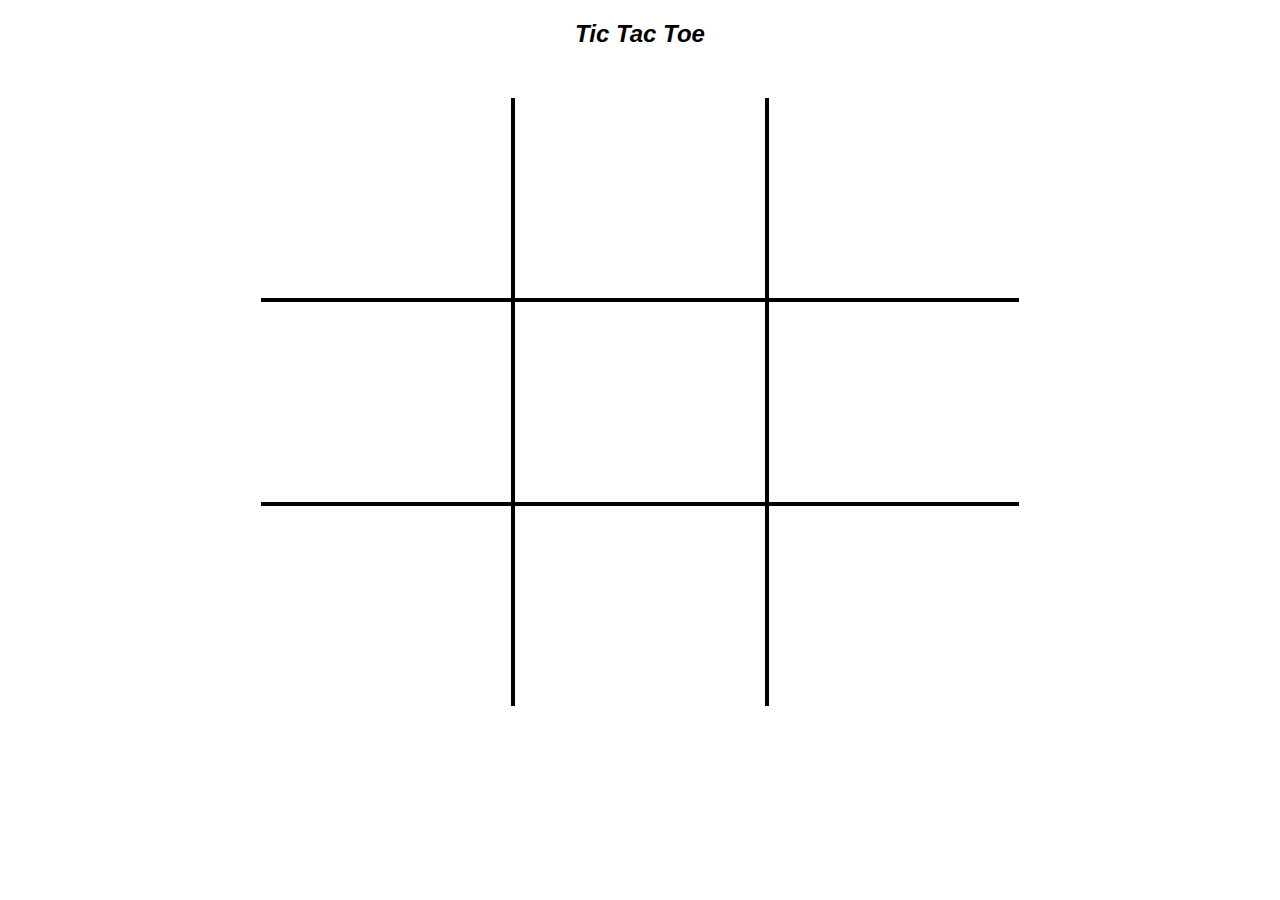
==== index.html @ 86872d99 "write comment and changes some of varuble name" ====
<!DOCTYPE html>
<html lang="en">

<head>
    <meta charset="UTF-8">
    <meta name="viewport" content="width=device-width, initial-scale=1.0">
    <meta http-equiv="X-UA-Compatible" content="ie=edge">
    <title>Tic Tac Toe</title>
    
    
</head>

<body>
     <h2 id="whoIsNext"> Tic Tac Toe </h2>
    <div class="contener1">
        <div id="number0"> </div>  
        <div id="number1"> </div>  
        <div id="number2"> </div>  
    </div>

  <div class="contener2">
    <div id="number3"> </div>  
    <div id="number4"> </div>  
    <div id="number5"> </div>  

  </div>


  <div class="contener3">
    <div id="number6"> </div>  
    <div id="number7"> </div>  
    <div id="number8"> </div>  
    
  </div>

  <link rel="stylesheet" href="style.css" />
  <script src="https://code.jquery.com/jquery-3.3.1.js"></script>

<script src="app.js"></script>
</body>

</html>
---- style.css ----
#whoIsNext{

    display: flex;
    justify-content:center;
    font-style: italic;
    font-family: 'Lucida Sans', 'Lucida Sans Regular', 'Lucida Grande', 'Lucida Sans Unicode', Geneva, Verdana, sans-serif


}




.contener1 {


   margin-top: 50px;
    display: flex;
    justify-content:center;

}




.contener2{

   
    display: flex;
    justify-content:center;

}


 .contener3 {



display: flex;
justify-content:center;


}





#number0 {

    width: 250px;
    height: 200px;
    border-bottom: 2px solid black;
    border-right: 2px solid black;

}



 #number1 
 {

    width: 250px;
    height: 200px;
    border-bottom: 2px solid black;
    border-right: 2px solid black;
    border-left: 2px solid black;


 }
 
 #number2 {


    border-bottom: 2px solid black;
    border-left: 2px solid black;
    width: 250px;
    height: 200px;

}



#number3 {

    width: 250px;
    height: 200px;
    border-right: 2px solid black;
    border-bottom: 2px solid black;
    border-top: 2px solid black;


}


#number4 {

    width: 250px;
    height: 200px;
    border-right: 2px solid black;
    border-bottom: 2px solid black;
    border-top: 2px solid black;
    border-left: 2px solid black;

}






#number5 {


    border-left: 2px solid black;
    border-bottom: 2px solid black;
    border-top: 2px solid black;

    width: 250px;
    height: 200px;

}

#number6 {

    border-top: 2px solid black;
    border-right: 2px solid black;
    width: 250px;
    height: 200px;

}


 #number7 
 {
    
    border-top: 2px solid black;
    border-right: 2px solid black;
    border-left: 2px solid black;
    width: 250px;
    height: 200px;


 }
 
 #number8 {

    border-top: 2px solid black;
    border-left: 2px solid black;
    width: 250px;
    height: 200px;

}



.shake {
    /* Start the shake animation and make the animation last for 0.5 seconds */
    animation: shake 0.5s; 
  
    /* When the animation is finished, start again */
    animation-iteration-count: infinite; 
  }
  
  @keyframes shake {
    0% { transform: translate(1px, 1px) rotate(0deg); }
    10% { transform: translate(-1px, -2px) rotate(-1deg); }
    20% { transform: translate(-3px, 0px) rotate(1deg); }
    30% { transform: translate(3px, 2px) rotate(0deg); }
    40% { transform: translate(1px, -1px) rotate(1deg); }
    50% { transform: translate(-1px, 2px) rotate(-1deg); }
    60% { transform: translate(-3px, 1px) rotate(0deg); }
    70% { transform: translate(3px, 1px) rotate(-1deg); }
    80% { transform: translate(-1px, -1px) rotate(1deg); }
    90% { transform: translate(1px, 2px) rotate(0deg); }
    100% { transform: translate(1px, -2px) rotate(-1deg); }
  }
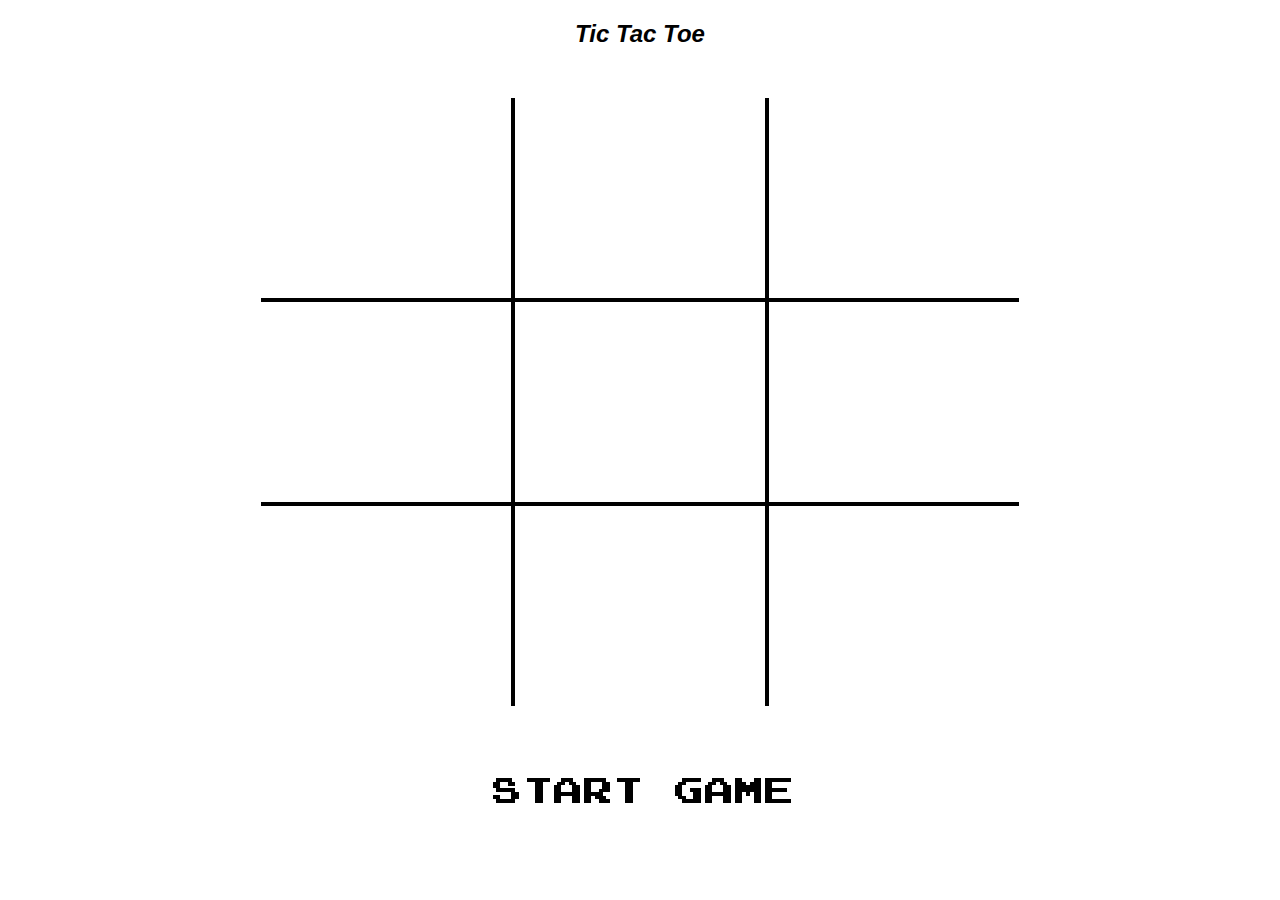
==== commit 447e006e: "add img start game , add class to the img , remove pop message , tell the player x or o is win" ====
--- a/index.html
+++ b/index.html
@@ -13,26 +13,29 @@
 <body>
      <h2 id="whoIsNext"> Tic Tac Toe </h2>
     <div class="contener1">
-        <div id="number0"> </div>  
-        <div id="number1"> </div>  
-        <div id="number2"> </div>  
+        <div   id="number0"> </div>  
+        <div   id="number1"> </div>  
+        <div  id="number2"> </div>  
     </div>
 
   <div class="contener2">
-    <div id="number3"> </div>  
-    <div id="number4"> </div>  
-    <div id="number5"> </div>  
+    <div  id="number3"> </div>  
+    <div  id="number4"> </div>  
+    <div  id="number5"> </div>  
 
   </div>
 
 
   <div class="contener3">
-    <div id="number6"> </div>  
-    <div id="number7"> </div>  
-    <div id="number8"> </div>  
+    <div  id="number6"> </div>  
+    <div   id="number7"> </div>  
+    <div   id="number8"> </div>  
     
   </div>
+<div class="start-game">
 
+  <img  id="start" src="start-game.png" >
+</div>
   <link rel="stylesheet" href="style.css" />
   <script src="https://code.jquery.com/jquery-3.3.1.js"></script>
 
--- a/style.css
+++ b/style.css
@@ -1,5 +1,11 @@
-
-
+.start-game {
+
+    display: flex;
+    justify-content:center;
+    
+
+
+}
 
 
 #whoIsNext{
@@ -11,7 +17,6 @@
 
 
 }
-
 
 
 
@@ -176,11 +181,28 @@
     60% { transform: translate(-3px, 1px) rotate(0deg); }
     70% { transform: translate(3px, 1px) rotate(-1deg); }
     80% { transform: translate(-1px, -1px) rotate(1deg); }
-    90% { transform: translate(1px, 2px) rotate(0deg); }
-    100% { transform: translate(1px, -2px) rotate(-1deg); }
+
   }
 
 
+  @media only screen and (max-width: 400px) {
+    img {
+
+       width: 100px;
+       height: 100px;
+    }
+    #number0,#number1,#number2,#number3,#number4,#number5,#number6
+    ,#number7,#number8{
+
+        width: 100px;
+        height: 100px;
+
+    }
+
+    
+  }
+
+
 
   
 
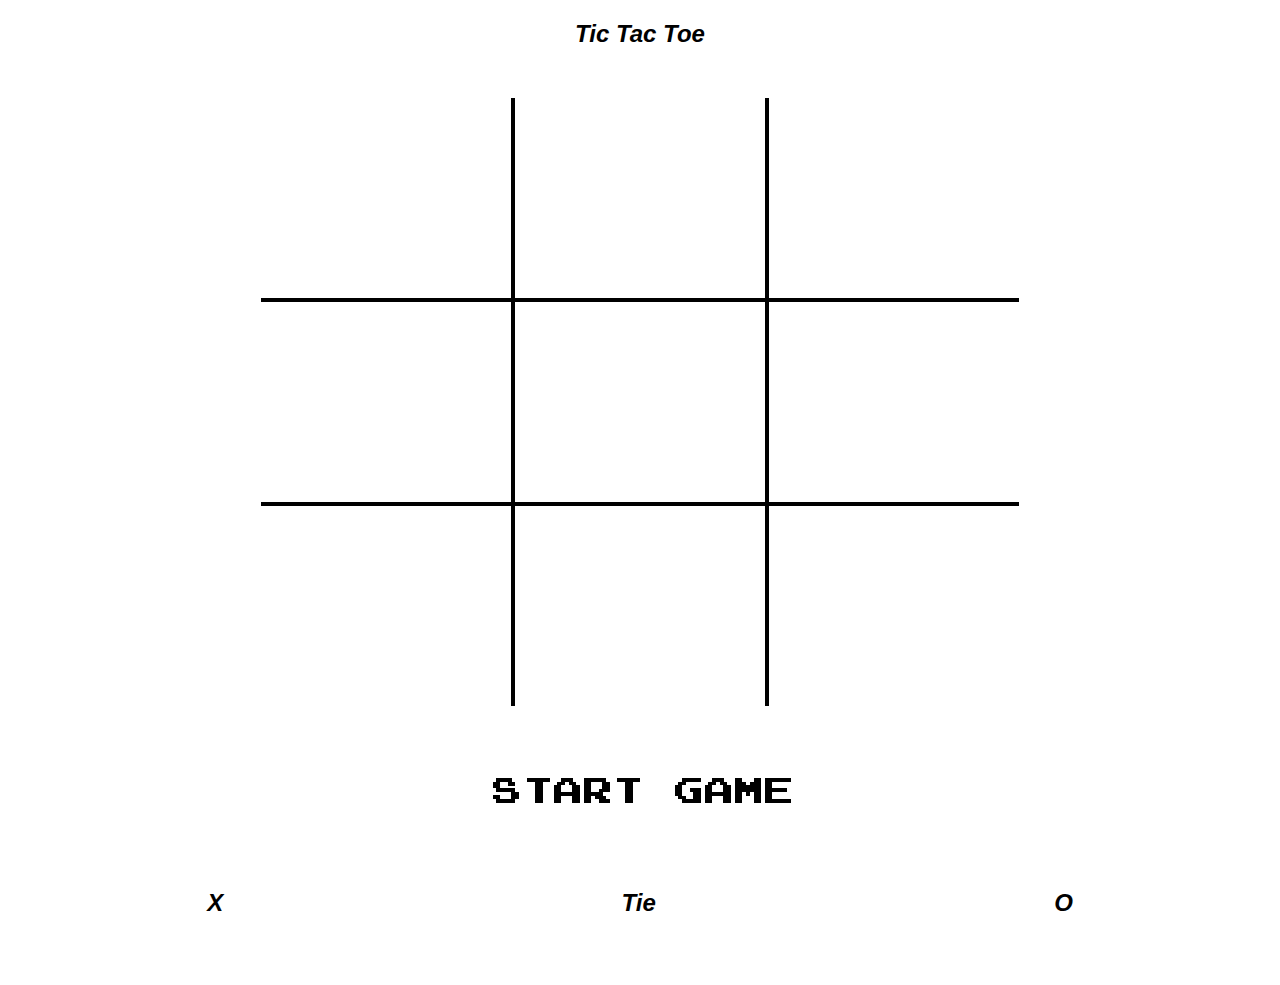
==== commit 44e85358: "allow player to play  rounds game  with a win, lose and tie counter" ====
--- a/index.html
+++ b/index.html
@@ -36,6 +36,24 @@
 
   <img  id="start" src="start-game.png" >
 </div>
+
+<div class="conterOfWin">
+
+<h2>X</h2>
+<h2>Tie</h2>
+<h2>O</h2>
+
+</div>
+<div class="conterOfWin2">
+
+<h2 id="xCount"></h2>
+<h2 id="OCount"></h2>
+<h2 id="TieCount"></h2>
+
+
+
+</div>
+
   <link rel="stylesheet" href="style.css" />
   <script src="https://code.jquery.com/jquery-3.3.1.js"></script>
 
--- a/style.css
+++ b/style.css
@@ -1,3 +1,34 @@
+#xCount{
+
+
+padding-left: 2px;
+
+
+}
+.conterOfWin{
+
+     display: flex;
+    justify-content:space-around; 
+    font-style: italic;
+    font-family: 'Lucida Sans', 'Lucida Sans Regular', 'Lucida Grande', 'Lucida Sans Unicode', Geneva, Verdana, sans-serif
+    
+    
+
+}
+
+.conterOfWin2{
+
+     display: flex;
+    justify-content:space-around; 
+    font-style: italic;
+    font-family: 'Lucida Sans', 'Lucida Sans Regular', 'Lucida Grande', 'Lucida Sans Unicode', Geneva, Verdana, sans-serif
+    
+
+}
+
+
+
+
 .start-game {
 
     display: flex;
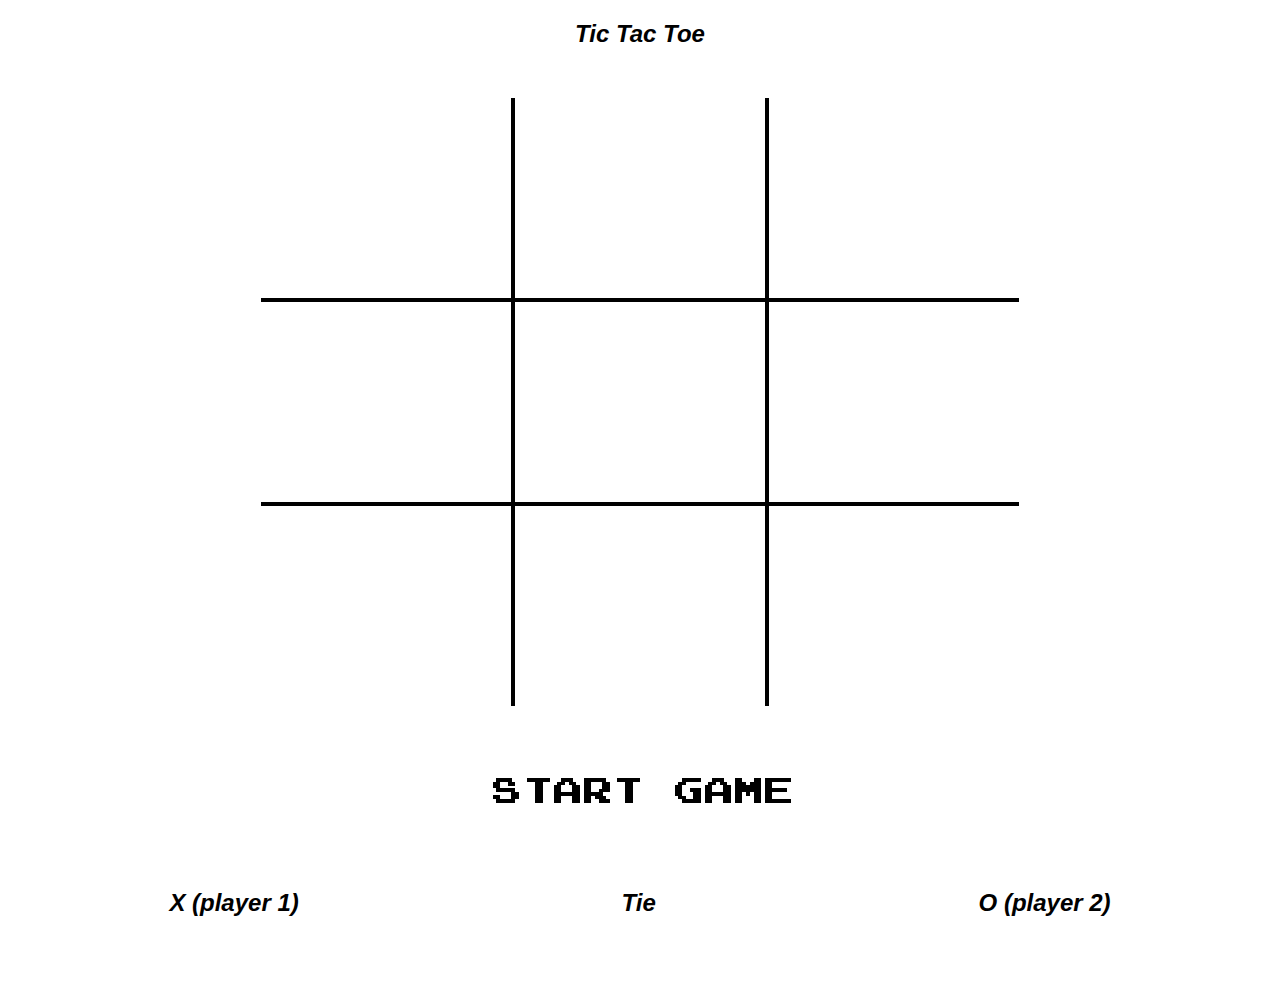
==== commit 593fd30d: "add funcition to contener of count" ====
--- a/index.html
+++ b/index.html
@@ -39,9 +39,9 @@
 
 <div class="conterOfWin">
 
-<h2>X</h2>
+<h2>X (player 1)</h2>
 <h2>Tie</h2>
-<h2>O</h2>
+<h2>O (player 2)</h2>
 
 </div>
 <div class="conterOfWin2">
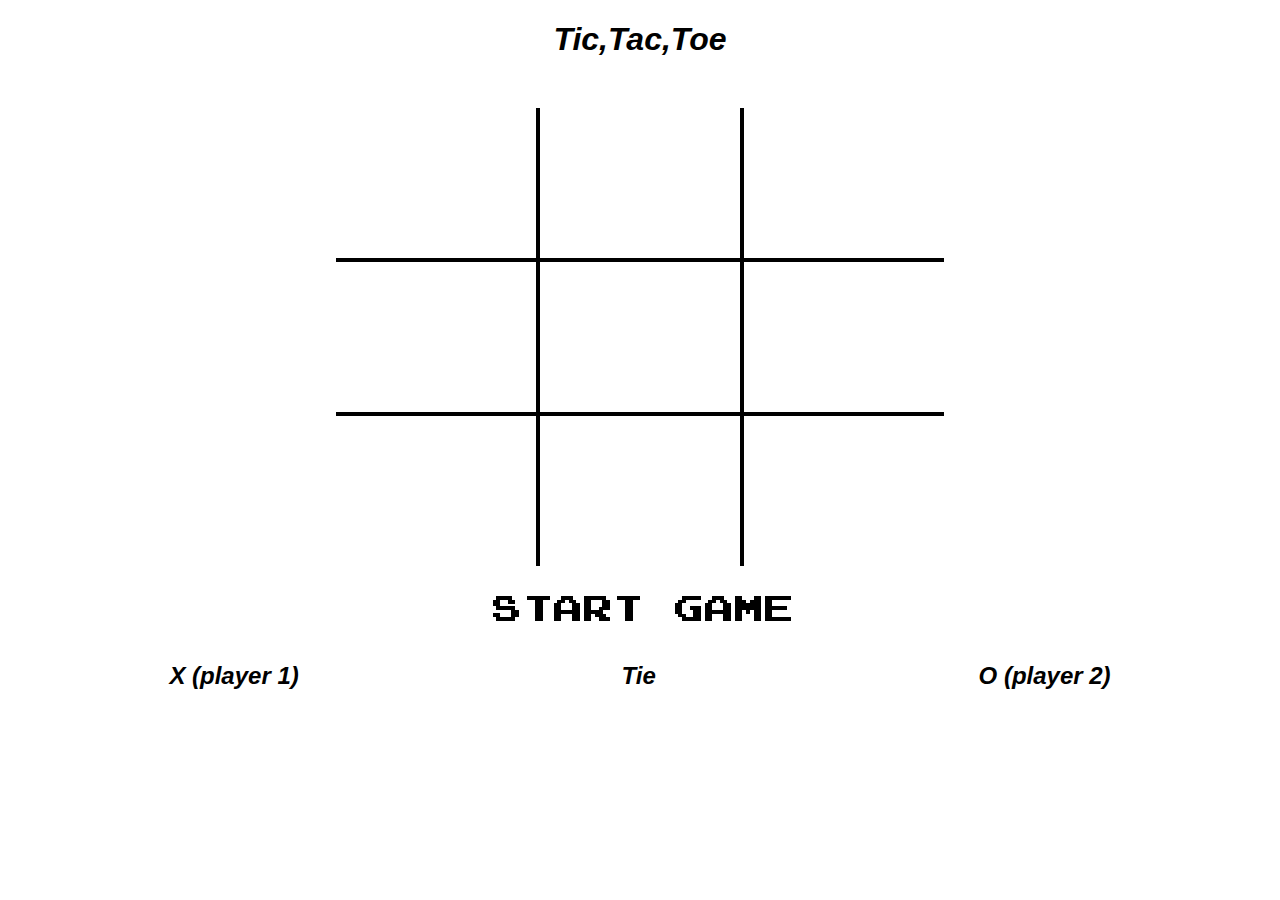
==== commit 72b6a396: "change the font and fix the responsive" ====
--- a/index.html
+++ b/index.html
@@ -11,7 +11,7 @@
 </head>
 
 <body>
-     <h2 id="whoIsNext"> Tic Tac Toe </h2>
+     <h1 id="whoIsNext"> Tic,Tac,Toe </h1>
     <div class="contener1">
         <div   id="number0"> </div>  
         <div   id="number1"> </div>  
--- a/style.css
+++ b/style.css
@@ -1,50 +1,43 @@
-#xCount{
-
-
-padding-left: 2px;
-
-
-}
+
 .conterOfWin{
+
+     display: flex;
+     flex-direction: row;
+    justify-content: space-around;
+    font-style: italic;
+    font-family: "ARCADECLASSIC", 'Lucida Sans Regular', 'Lucida Grande', 'Lucida Sans Unicode', Geneva, Verdana, sans-serif
+    
+    
+
+}
+
+.conterOfWin2{
 
      display: flex;
     justify-content:space-around; 
     font-style: italic;
-    font-family: 'Lucida Sans', 'Lucida Sans Regular', 'Lucida Grande', 'Lucida Sans Unicode', Geneva, Verdana, sans-serif
-    
-    
-
-}
-
-.conterOfWin2{
-
-     display: flex;
-    justify-content:space-around; 
+    font-family: "ARCADECLASSIC", 'Lucida Sans Regular', 'Lucida Grande', 'Lucida Sans Unicode', Geneva, Verdana, sans-serif
+    
+
+}
+
+
+
+
+.start-game {
+
+    display: flex;
+    justify-content:center;
+    padding-top: 10px;
+}
+
+
+#whoIsNext{
+
+    display: flex;
+    justify-content:center;
     font-style: italic;
-    font-family: 'Lucida Sans', 'Lucida Sans Regular', 'Lucida Grande', 'Lucida Sans Unicode', Geneva, Verdana, sans-serif
-    
-
-}
-
-
-
-
-.start-game {
-
-    display: flex;
-    justify-content:center;
-    
-
-
-}
-
-
-#whoIsNext{
-
-    display: flex;
-    justify-content:center;
-    font-style: italic;
-    font-family: 'Lucida Sans', 'Lucida Sans Regular', 'Lucida Grande', 'Lucida Sans Unicode', Geneva, Verdana, sans-serif
+    font-family: "ARCADECLASSIC", 'Lucida Sans Regular', 'Lucida Grande', 'Lucida Sans Unicode', Geneva, Verdana, sans-serif
 
 
 }
@@ -88,8 +81,8 @@
 
 #number0 {
 
-    width: 250px;
-    height: 200px;
+    width: 200px;
+    height: 150px;
     border-bottom: 2px solid black;
     border-right: 2px solid black;
 
@@ -100,8 +93,8 @@
  #number1 
  {
 
-    width: 250px;
-    height: 200px;
+    width: 200px;
+    height: 150px;
     border-bottom: 2px solid black;
     border-right: 2px solid black;
     border-left: 2px solid black;
@@ -114,8 +107,8 @@
 
     border-bottom: 2px solid black;
     border-left: 2px solid black;
-    width: 250px;
-    height: 200px;
+    width: 200px;
+    height: 150px;
 
 }
 
@@ -123,8 +116,8 @@
 
 #number3 {
 
-    width: 250px;
-    height: 200px;
+    width: 200px;
+    height: 150px;
     border-right: 2px solid black;
     border-bottom: 2px solid black;
     border-top: 2px solid black;
@@ -135,8 +128,8 @@
 
 #number4 {
 
-    width: 250px;
-    height: 200px;
+    width: 200px;
+    height: 150px;
     border-right: 2px solid black;
     border-bottom: 2px solid black;
     border-top: 2px solid black;
@@ -156,8 +149,8 @@
     border-bottom: 2px solid black;
     border-top: 2px solid black;
 
-    width: 250px;
-    height: 200px;
+    width: 200px;
+    height: 150px;
 
 }
 
@@ -165,8 +158,8 @@
 
     border-top: 2px solid black;
     border-right: 2px solid black;
-    width: 250px;
-    height: 200px;
+    width: 200px;
+    height: 150px;
 
 }
 
@@ -177,8 +170,8 @@
     border-top: 2px solid black;
     border-right: 2px solid black;
     border-left: 2px solid black;
-    width: 250px;
-    height: 200px;
+    width: 200px;
+    height: 150px;
 
 
  }
@@ -187,8 +180,8 @@
 
     border-top: 2px solid black;
     border-left: 2px solid black;
-    width: 250px;
-    height: 200px;
+    width: 200px;
+    height: 150px;
 
 }
 
@@ -230,10 +223,27 @@
 
     }
 
+    #start{
+
+         width: 200px;
+
+    }
+
     
   }
 
 
 
+  @font-face {
+    font-family: "ARCADECLASSIC";
+    src: url("pizzadudedotdk.txt");
+    src: 
+    url("pizzadudedotdk.txt") format("woff"),
+    url("pizzadudedotdk.txt") format("opentype"),
+    url("pizzadudedotdk.txt") format("svg");
+    }
+
+
+
   
 
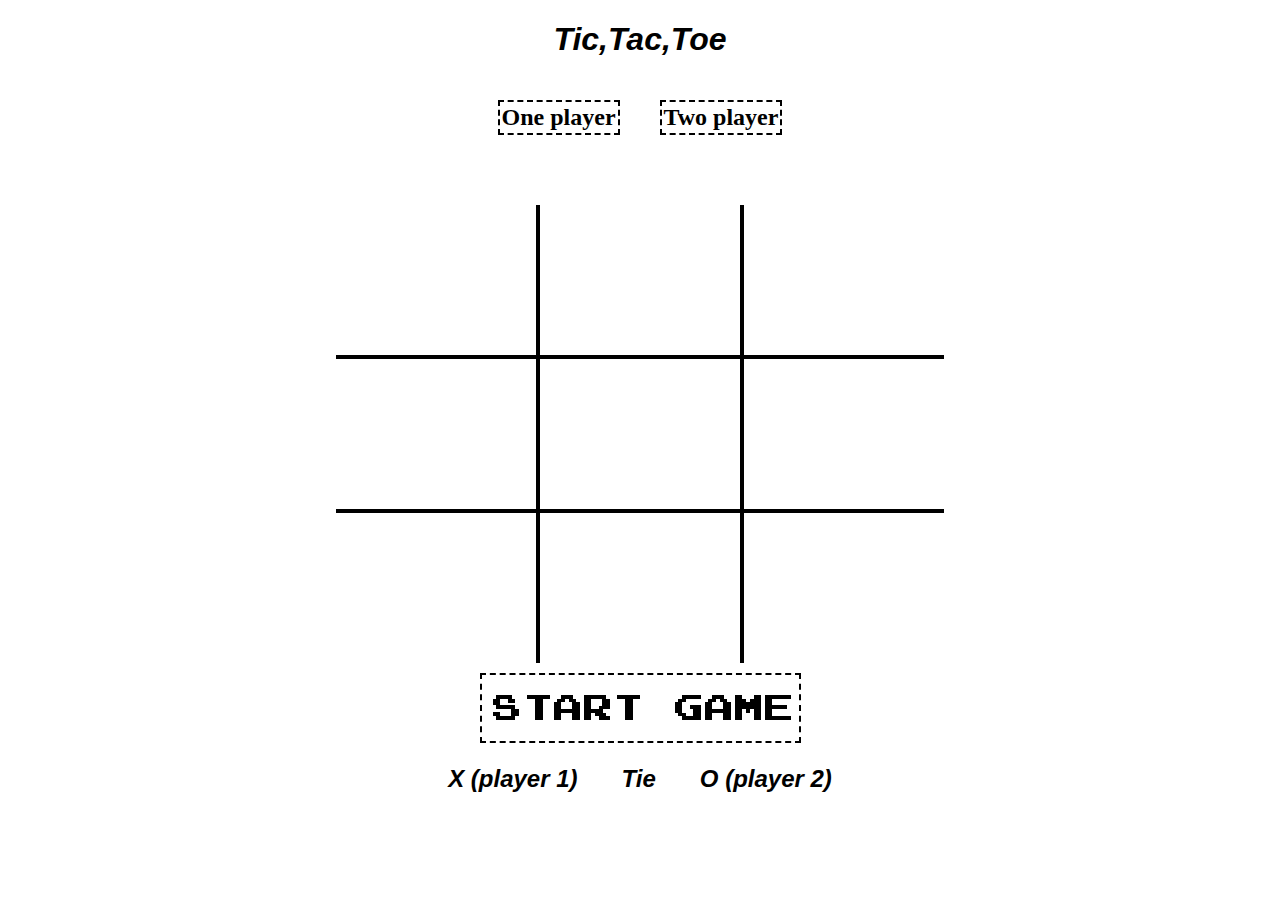
==== commit f1b83b5b: "changes in css" ====
--- a/index.html
+++ b/index.html
@@ -11,8 +11,14 @@
 </head>
 
 <body>
+
      <h1 id="whoIsNext"> Tic,Tac,Toe </h1>
-    <div class="contener1">
+     <div class="theHeder">
+     <h2 id="oneplayer"> One player  </h2>
+     <h2 id=twoplayer> Two player </h2>
+    </div>
+
+     <div class="contener1">
         <div   id="number0"> </div>  
         <div   id="number1"> </div>  
         <div  id="number2"> </div>  
@@ -39,16 +45,16 @@
 
 <div class="conterOfWin">
 
-<h2>X (player 1)</h2>
-<h2>Tie</h2>
-<h2>O (player 2)</h2>
+<h2 class=win>X (player 1)</h2>
+<h2 class=win>Tie</h2>
+<h2 class=win>O (player 2)</h2>
 
 </div>
 <div class="conterOfWin2">
 
-<h2 id="xCount"></h2>
-<h2 id="OCount"></h2>
-<h2 id="TieCount"></h2>
+<h2 class=wincount id="xCount"></h2>
+<h2 class=wincount id="OCount"></h2>
+<h2 class=wincount id="TieCount"></h2>
 
 
 
--- a/style.css
+++ b/style.css
@@ -1,24 +1,55 @@
 
-.conterOfWin{
-
-     display: flex;
-     flex-direction: row;
-    justify-content: space-around;
+.win{
+
+    padding: 2px;
+    margin: 20px;
+
+}
+
+
+.wincount{
+
+    padding: 2px;
+    margin: 35px;
+
+
+}
+
+#oneplayer{
+    padding: 2px;
+    margin: 20px;
+    border : 2px dashed black;
+}
+
+#twoplayer{
+    padding: 2px;
+    margin: 20px;
+    border : 2px dashed black;
+}
+
+
+.theHeder {
+    display: flex;
+    justify-content: center;
+    font-family: "ARCADECLASSIC", 'Lucida Sans Regular';
+
+
+}
+
+.conterOfWin {
+
+    display: flex;
+    justify-content: center;
     font-style: italic;
     font-family: "ARCADECLASSIC", 'Lucida Sans Regular', 'Lucida Grande', 'Lucida Sans Unicode', Geneva, Verdana, sans-serif
-    
-    
-
-}
-
-.conterOfWin2{
-
-     display: flex;
-    justify-content:space-around; 
+}
+
+.conterOfWin2 {
+
+    display: flex;
+    justify-content: center;
     font-style: italic;
     font-family: "ARCADECLASSIC", 'Lucida Sans Regular', 'Lucida Grande', 'Lucida Sans Unicode', Geneva, Verdana, sans-serif
-    
-
 }
 
 
@@ -27,19 +58,23 @@
 .start-game {
 
     display: flex;
-    justify-content:center;
+    justify-content: center;
     padding-top: 10px;
 }
 
-
-#whoIsNext{
-
-    display: flex;
-    justify-content:center;
+#start{
+
+    border : 2px dashed black;
+
+}
+
+
+#whoIsNext {
+
+    display: flex;
+    justify-content: center;
     font-style: italic;
     font-family: "ARCADECLASSIC", 'Lucida Sans Regular', 'Lucida Grande', 'Lucida Sans Unicode', Geneva, Verdana, sans-serif
-
-
 }
 
 
@@ -47,30 +82,30 @@
 .contener1 {
 
 
-   margin-top: 50px;
-    display: flex;
-    justify-content:center;
-
-}
-
-
-
-
-.contener2{
-
-   
-    display: flex;
-    justify-content:center;
-
-}
-
-
- .contener3 {
-
-
-
-display: flex;
-justify-content:center;
+    margin-top: 50px;
+    display: flex;
+    justify-content: center;
+
+}
+
+
+
+
+.contener2 {
+
+
+    display: flex;
+    justify-content: center;
+
+}
+
+
+.contener3 {
+
+
+
+    display: flex;
+    justify-content: center;
 
 
 }
@@ -90,19 +125,18 @@
 
 
 
- #number1 
- {
-
-    width: 200px;
-    height: 150px;
-    border-bottom: 2px solid black;
-    border-right: 2px solid black;
-    border-left: 2px solid black;
-
-
- }
- 
- #number2 {
+#number1 {
+
+    width: 200px;
+    height: 150px;
+    border-bottom: 2px solid black;
+    border-right: 2px solid black;
+    border-left: 2px solid black;
+
+
+}
+
+#number2 {
 
 
     border-bottom: 2px solid black;
@@ -164,19 +198,18 @@
 }
 
 
- #number7 
- {
-    
-    border-top: 2px solid black;
-    border-right: 2px solid black;
-    border-left: 2px solid black;
-    width: 200px;
-    height: 150px;
-
-
- }
- 
- #number8 {
+#number7 {
+
+    border-top: 2px solid black;
+    border-right: 2px solid black;
+    border-left: 2px solid black;
+    width: 200px;
+    height: 150px;
+
+
+}
+
+#number8 {
 
     border-top: 2px solid black;
     border-left: 2px solid black;
@@ -189,61 +222,102 @@
 
 .shake {
     /* Start the shake animation and make the animation last for 0.5 seconds */
-    animation: shake 0.5s; 
-  
+    animation: shake 0.5s;
+
     /* When the animation is finished, start again */
-    animation-iteration-count: infinite; 
-  }
-  
-  @keyframes shake {
-    0% { transform: translate(1px, 1px) rotate(0deg); }
-    10% { transform: translate(-1px, -2px) rotate(-1deg); }
-    20% { transform: translate(-3px, 0px) rotate(1deg); }
-    30% { transform: translate(3px, 2px) rotate(0deg); }
-    40% { transform: translate(1px, -1px) rotate(1deg); }
-    50% { transform: translate(-1px, 2px) rotate(-1deg); }
-    60% { transform: translate(-3px, 1px) rotate(0deg); }
-    70% { transform: translate(3px, 1px) rotate(-1deg); }
-    80% { transform: translate(-1px, -1px) rotate(1deg); }
-
-  }
-
-
-  @media only screen and (max-width: 400px) {
+    animation-iteration-count: infinite;
+}
+
+@keyframes shake {
+    0% {
+        transform: translate(1px, 1px) rotate(0deg);
+    }
+
+    10% {
+        transform: translate(-1px, -2px) rotate(-1deg);
+    }
+
+    20% {
+        transform: translate(-3px, 0px) rotate(1deg);
+    }
+
+    30% {
+        transform: translate(3px, 2px) rotate(0deg);
+    }
+
+    40% {
+        transform: translate(1px, -1px) rotate(1deg);
+    }
+
+    50% {
+        transform: translate(-1px, 2px) rotate(-1deg);
+    }
+
+    60% {
+        transform: translate(-3px, 1px) rotate(0deg);
+    }
+
+    70% {
+        transform: translate(3px, 1px) rotate(-1deg);
+    }
+
+    80% {
+        transform: translate(-1px, -1px) rotate(1deg);
+    }
+
+}
+
+
+@media only screen and (max-width: 400px) {
     img {
-
-       width: 100px;
-       height: 100px;
-    }
-    #number0,#number1,#number2,#number3,#number4,#number5,#number6
-    ,#number7,#number8{
 
         width: 100px;
         height: 100px;
-
-    }
-
-    #start{
-
-         width: 200px;
-
-    }
-
-    
-  }
-
-
-
-  @font-face {
+    }
+
+    #number0,
+    #number1,
+    #number2,
+    #number3,
+    #number4,
+    #number5,
+    #number6,
+    #number7,
+    #number8 {
+
+        width: 100px;
+        height: 100px;
+
+    }
+
+    #start {
+
+        width: 200px;
+
+    }
+.win h2{
+
+    font-size: 20px;
+    margin: 5px;
+
+
+}
+
+.wincount{
+    font-size: 20px;
+    margin: 5px;
+
+}
+
+}
+
+
+
+@font-face {
     font-family: "ARCADECLASSIC";
     src: url("pizzadudedotdk.txt");
-    src: 
-    url("pizzadudedotdk.txt") format("woff"),
-    url("pizzadudedotdk.txt") format("opentype"),
-    url("pizzadudedotdk.txt") format("svg");
-    }
-
-
-
-  
-
+    src:
+        url("pizzadudedotdk.txt") format("woff"),
+        url("pizzadudedotdk.txt") format("opentype"),
+        url("pizzadudedotdk.txt") format("svg");
+}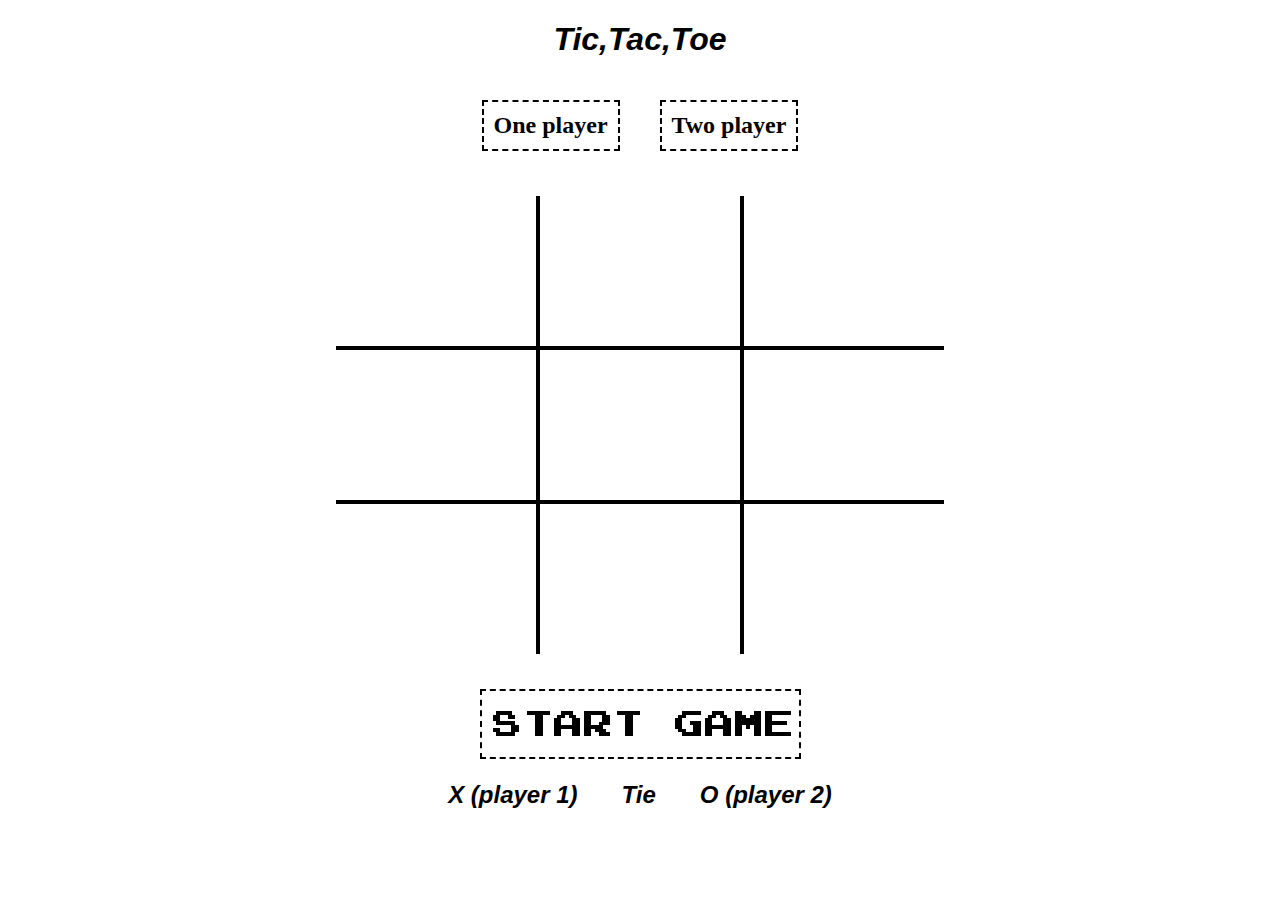
==== commit e26b2d3f: "Create an AI funcition only randomly and change some of css page" ====
--- a/index.html
+++ b/index.html
@@ -2,68 +2,74 @@
 <html lang="en">
 
 <head>
-    <meta charset="UTF-8">
-    <meta name="viewport" content="width=device-width, initial-scale=1.0">
-    <meta http-equiv="X-UA-Compatible" content="ie=edge">
-    <title>Tic Tac Toe</title>
-    
-    
+  <meta charset="UTF-8">
+  <meta name="viewport" content="width=device-width, initial-scale=1.0">
+  <meta http-equiv="X-UA-Compatible" content="ie=edge">
+  <title>Tic Tac Toe</title>
+
+
 </head>
 
 <body>
 
-     <h1 id="whoIsNext"> Tic,Tac,Toe </h1>
-     <div class="theHeder">
-     <h2 id="oneplayer"> One player  </h2>
-     <h2 id=twoplayer> Two player </h2>
-    </div>
+  <h1 id="whoIsNext"> Tic,Tac,Toe </h1>
+  
+  
 
-     <div class="contener1">
-        <div   id="number0"> </div>  
-        <div   id="number1"> </div>  
-        <div  id="number2"> </div>  
-    </div>
+
+
+
+  <div class="theHeder">
+    <h2 id="oneplayer"> One player </h2>
+    <h2 id=twoplayer> Two player </h2>
+  </div>
+
+  <div class="contener1">
+    <div id="number0"> </div>
+    <div id="number1"> </div>
+    <div id="number2"> </div>
+  </div>
 
   <div class="contener2">
-    <div  id="number3"> </div>  
-    <div  id="number4"> </div>  
-    <div  id="number5"> </div>  
+    <div id="number3"> </div>
+    <div id="number4"> </div>
+    <div id="number5"> </div>
 
   </div>
 
 
   <div class="contener3">
-    <div  id="number6"> </div>  
-    <div   id="number7"> </div>  
-    <div   id="number8"> </div>  
-    
+    <div id="number6"> </div>
+    <div id="number7"> </div>
+    <div id="number8"> </div>
+
   </div>
-<div class="start-game">
+  <div class="start-game">
 
-  <img  id="start" src="start-game.png" >
-</div>
+    <img id="start" src="start-game.png">
+  </div>
 
-<div class="conterOfWin">
+  <div class="conterOfWin">
 
-<h2 class=win>X (player 1)</h2>
-<h2 class=win>Tie</h2>
-<h2 class=win>O (player 2)</h2>
+    <h2 class=win>X (player 1)</h2>
+    <h2 class=win>Tie</h2>
+    <h2 class=win id="player2">O (player 2)</h2>
 
-</div>
-<div class="conterOfWin2">
+  </div>
+  <div class="conterOfWin2">
 
-<h2 class=wincount id="xCount"></h2>
-<h2 class=wincount id="OCount"></h2>
-<h2 class=wincount id="TieCount"></h2>
+    <h2 class=wincount id="xCount"></h2>
+    <h2 class=wincount id="OCount"></h2>
+    <h2 class=wincount id="TieCount"></h2>
 
 
 
-</div>
+  </div>
 
   <link rel="stylesheet" href="style.css" />
   <script src="https://code.jquery.com/jquery-3.3.1.js"></script>
 
-<script src="app.js"></script>
+  <script src="app.js"></script>
 </body>
 
 </html>--- a/style.css
+++ b/style.css
@@ -1,5 +1,13 @@
-
-.win{
+#none {
+
+    padding: 10px;
+    margin: 20px;
+    border: 2px dashed white;
+
+
+}
+
+.win {
 
     padding: 2px;
     margin: 20px;
@@ -7,7 +15,7 @@
 }
 
 
-.wincount{
+.wincount {
 
     padding: 2px;
     margin: 35px;
@@ -15,16 +23,16 @@
 
 }
 
-#oneplayer{
-    padding: 2px;
+#oneplayer {
+    padding: 10px;
     margin: 20px;
-    border : 2px dashed black;
-}
-
-#twoplayer{
-    padding: 2px;
+    border: 2px dashed black;
+}
+
+#twoplayer {
+    padding: 10px;
     margin: 20px;
-    border : 2px dashed black;
+    border: 2px dashed black;
 }
 
 
@@ -62,9 +70,9 @@
     padding-top: 10px;
 }
 
-#start{
-
-    border : 2px dashed black;
+#start {
+
+    border: 2px dashed black;
 
 }
 
@@ -82,7 +90,7 @@
 .contener1 {
 
 
-    margin-top: 50px;
+    margin-top: 25px;
     display: flex;
     justify-content: center;
 
@@ -103,7 +111,7 @@
 .contener3 {
 
 
-
+    margin-bottom: 25px;
     display: flex;
     justify-content: center;
 
@@ -295,19 +303,20 @@
         width: 200px;
 
     }
-.win h2{
-
-    font-size: 20px;
-    margin: 5px;
-
-
-}
-
-.wincount{
-    font-size: 20px;
-    margin: 5px;
-
-}
+
+    .win h2 {
+
+        font-size: 20px;
+        margin: 5px;
+
+
+    }
+
+    .wincount {
+        font-size: 20px;
+        margin: 5px;
+
+    }
 
 }
 
